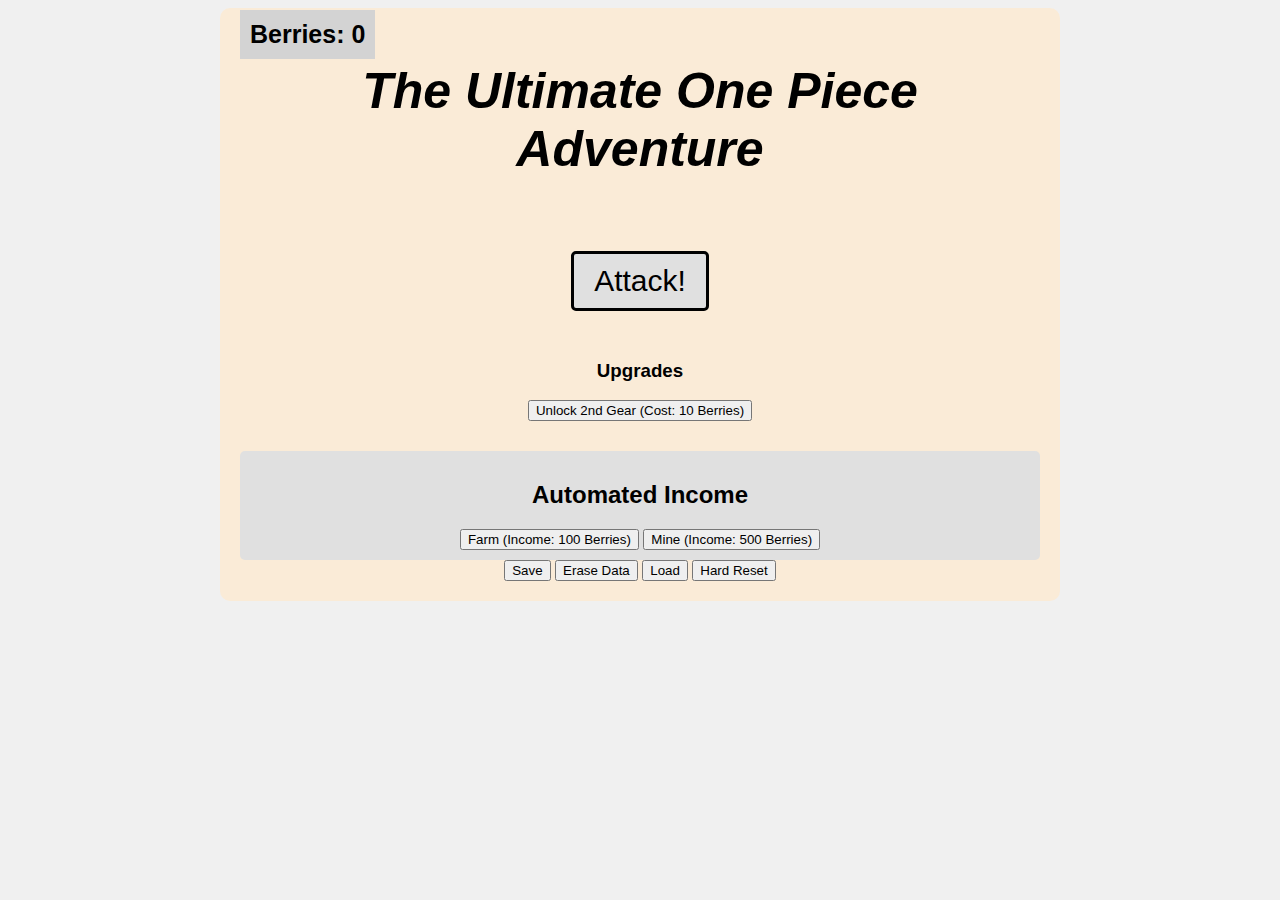
==== index.html @ 876e9862 "starting point" ====
<!DOCTYPE html>
<html lang="en">
  <head>
    <meta charset="UTF-8" />
    <meta name="viewport" content="width=device-width, initial-scale=1.0" />
    <title>One Piece Incremental Game</title>
    <link rel="stylesheet" href="style.css" />
  </head>
  <body>
    <div class="game-container">
      <h1 style="font-style: italic">The Ultimate One Piece Adventure</h1>
      <div id="currency-display">Berries: <span id="currency">0</span></div>
      <button id="click-button">Attack!</button>
      <div class="upgrades-section">
        <h3>Upgrades</h3>
        <button id="double-click-upgrade" class="upgrade-button">
          Unlock 2nd Gear (Cost: 10 Berries)
        </button>
      </div>
      <div class="income-section">
        <h2>Automated Income</h2>
        <button id="farm">Farm (Income: 100 Berries)</button>
        <button id="mine">Mine (Income: 500 Berries)</button>
      </div>
      <button id="save-button">Save</button>
      <button id="erase-button">Erase Data</button>
      <button id="load-button">Load</button>
      <button id="hard-reset-button">Hard Reset</button>
    </div>
    <script src="script.js"></script>
  </body>
</html>
---- style.css ----
body {
  font-family: Arial, sans-serif;
  text-align: center;
  background-color: #f0f0f0;
}
h1 {
  font-size: 50px;
  font-weight: bold;
  margin: 40px, 10p Ax;
  padding: 0;
}
.game-container {
  max-width: 800px;
  margin: 0 auto;
  text-align: center;
  background-color: #f0f0f0;
  padding: 20px;
  border-radius: 10px;
  background-color: antiquewhite;
}
.game-button {
  width: 100px; /* Adjust this value to your preferred width */
}

/*put display in top left corner */

#currency-display {
  position: absolute;
  top: 0;
  padding: 10px;
  margin: 10px 0;
  font-size: 25px;
  font-weight: bold;
  background-color: lightgray;
}

#click-button {
  margin: 40px 30px;
  background-color: #e0e0e0;
  border-radius: 5px;
  padding: 10px 20px;
  border: solid;
  font-size: 30px;
}

.upgrades-section {
  padding: 10px;
  border-radius: 5px;
  margin-bottom: 20px;
  margin-top: -20px;
  position: relative;
}

#upgrades {
  background-color: #e0e0e0;
  padding: 10px 20px;
  border-radius: 5px;
  border: solid; /* Add this line to remove the default button border */
}

.income-section {
  background-color: #e0e0e0;
  padding: 10px;
  border-radius: 5px;
}
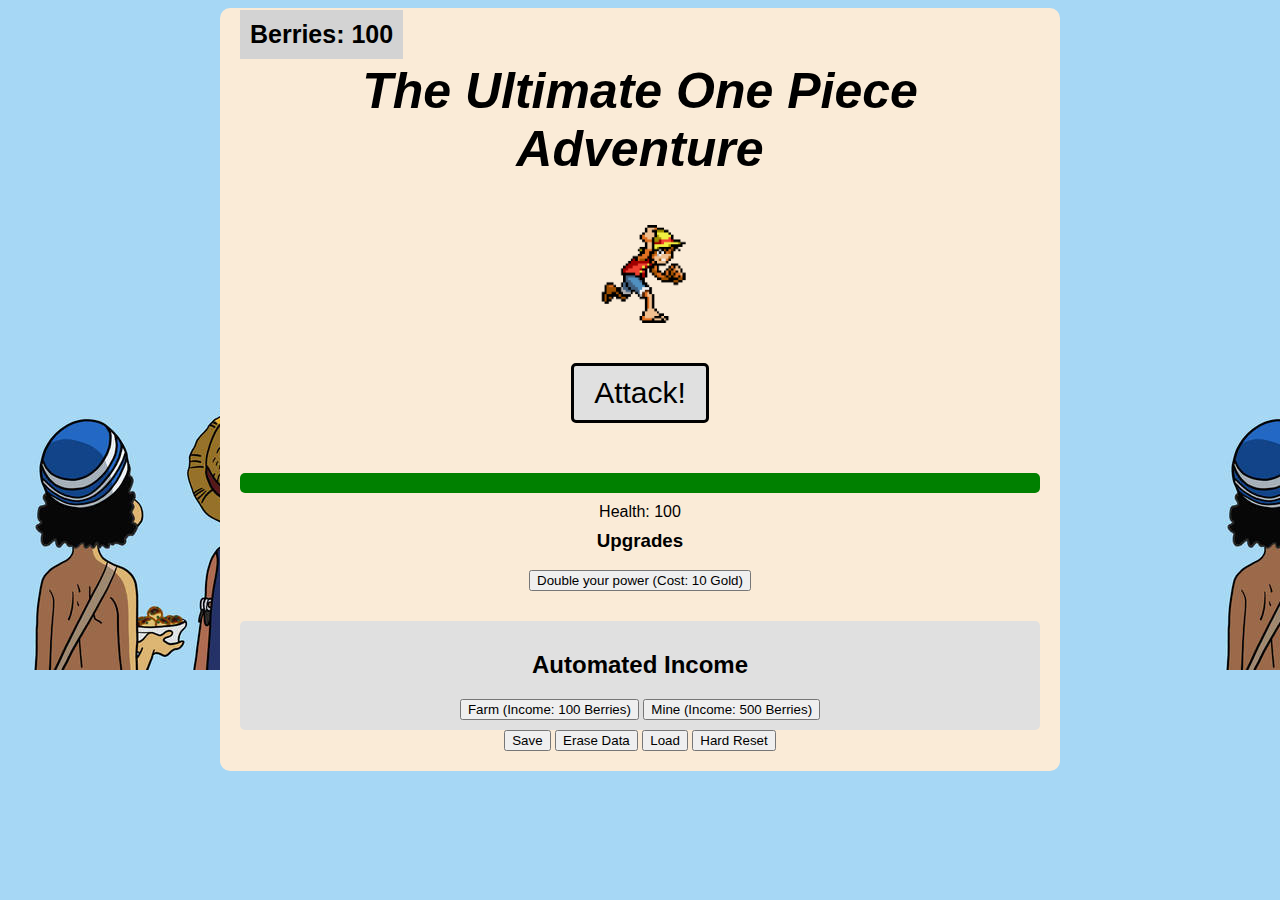
==== commit 0b50d534: "update" ====
--- a/index.html
+++ b/index.html
@@ -10,7 +10,21 @@
     <div class="game-container">
       <h1 style="font-style: italic">The Ultimate One Piece Adventure</h1>
       <div id="currency-display">Berries: <span id="currency">0</span></div>
+      <img
+        class="luffy"
+        src="luffy-running.gif"
+        alt="Luffy running"
+        style="width: 100px; height: auto"
+      />
+
       <button id="click-button">Attack!</button>
+      <div id="health-bar-container">
+        <div id="health-bar" style="width: 100%; background-color: green"></div>
+        <div id="health-bar-text-container">
+          <span id="health-bar-text">Health: </span><span id="health">100</span>
+        </div>
+      </div>
+
       <div class="upgrades-section">
         <h3>Upgrades</h3>
         <button id="double-click-upgrade" class="upgrade-button">
--- a/style.css
+++ b/style.css
@@ -1,4 +1,6 @@
 body {
+  background-image: url(Bg.jpg);
+  background-size: cover fixed;
   font-family: Arial, sans-serif;
   text-align: center;
   background-color: #f0f0f0;
@@ -8,6 +10,45 @@
   font-weight: bold;
   margin: 40px, 10p Ax;
   padding: 0;
+}
+#health-bar {
+  width: 100%;
+  height: 20px;
+  border-radius: 5px;
+  margin: 10px 0;
+  position: relative;
+  background-color: #e0e0e0;
+}
+
+#health-bar::before {
+  content: "";
+  position: absolute;
+  top: 0;
+  left: 0;
+  height: 100%;
+  border-radius: 5px;
+  background-color: red;
+  transition: width 0.5s ease-in-out;
+}
+
+#health-bar.green::before {
+  background-color: green;
+}
+
+#health-bar.yellow::before {
+  background-color: yellow;
+}
+
+#health-bar.red::before {
+  background-color: red;
+}
+
+.luffy {
+  position: center;
+  width: 100px;
+  height: 100px;
+  margin: 0 auto;
+  display: block;
 }
 .game-container {
   max-width: 800px;
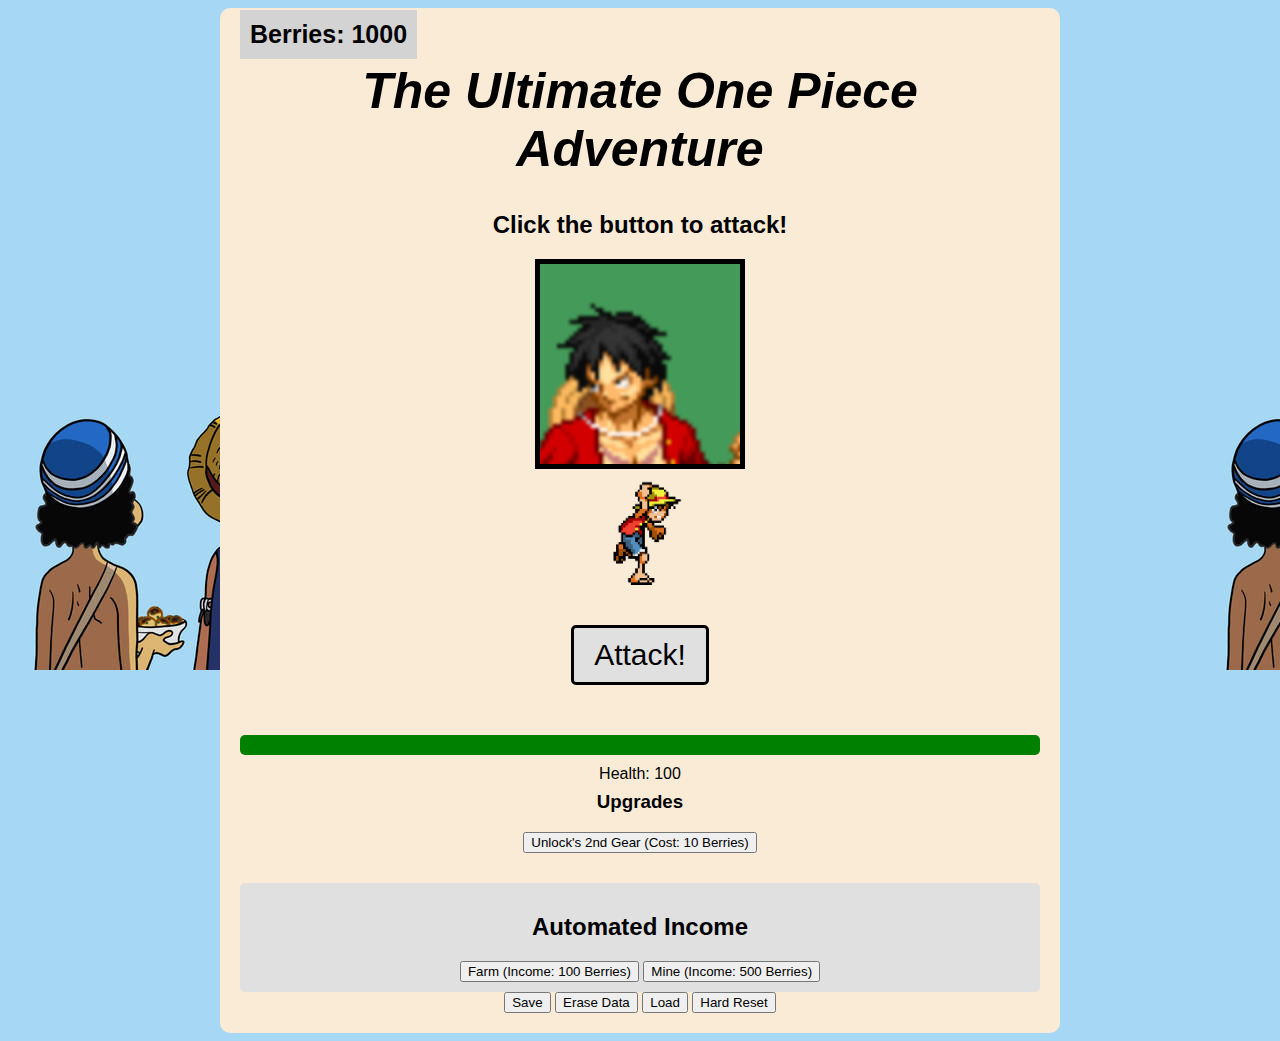
==== commit d985be8e: "1.02( attempting to add sprite)" ====
--- a/index.html
+++ b/index.html
@@ -9,7 +9,12 @@
   <body>
     <div class="game-container">
       <h1 style="font-style: italic">The Ultimate One Piece Adventure</h1>
+      <h2>Click the button to attack!</h2>
       <div id="currency-display">Berries: <span id="currency">0</span></div>
+      <div>
+        <canvas id="canvas" width="100" height="100"> </canvas>
+      </div>
+
       <img
         class="luffy"
         src="luffy-running.gif"
--- a/style.css
+++ b/style.css
@@ -84,6 +84,9 @@
   font-size: 30px;
 }
 
+#click-button:hover {
+  background-color: #b71515;
+}
 .upgrades-section {
   padding: 10px;
   border-radius: 5px;
@@ -104,3 +107,12 @@
   padding: 10px;
   border-radius: 5px;
 }
+
+#canvas {
+  position: absolute left;
+  width: 200px;
+  height: 200px;
+  top: 0;
+  left: 0;
+  border: 5px solid black;
+}
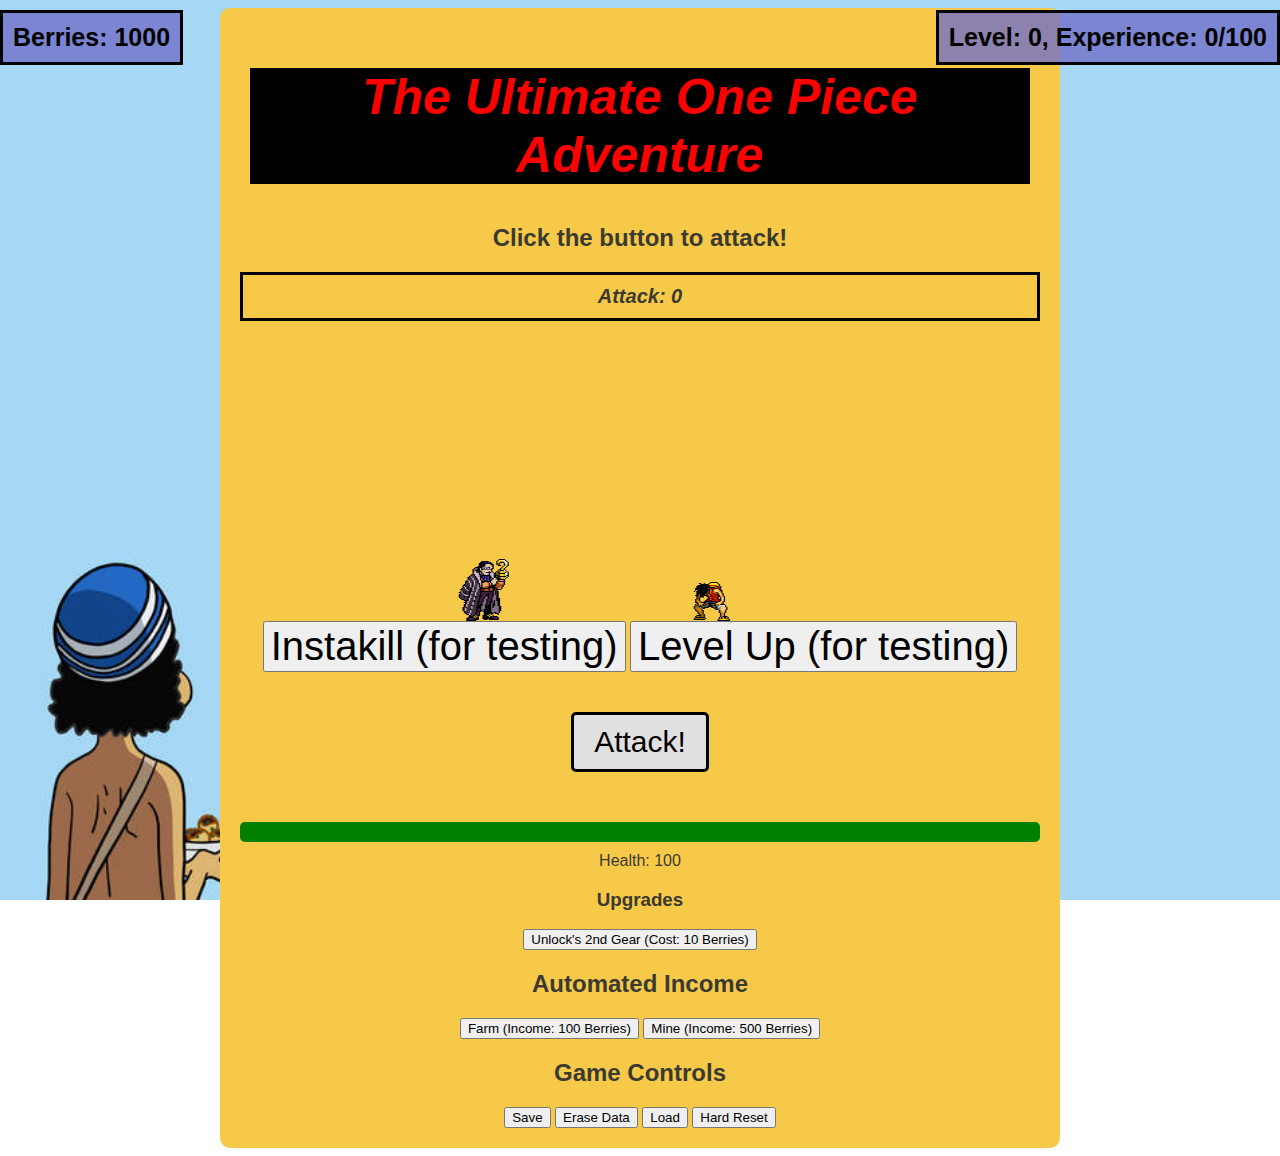
==== commit 26478eed: "0.01 a" ====
--- a/index.html
+++ b/index.html
@@ -11,16 +11,20 @@
       <h1 style="font-style: italic">The Ultimate One Piece Adventure</h1>
       <h2>Click the button to attack!</h2>
       <div id="currency-display">Berries: <span id="currency">0</span></div>
-      <div>
-        <canvas id="canvas" width="100" height="100"> </canvas>
-      </div>
+      <div id="exp-display">Level: 0, Experience: 0/100</div>
+      <div id="stats-display">Attack: 0</div>
 
       <img
         class="luffy"
-        src="luffy-running.gif"
+        src="luffy fighting.gif"
         alt="Luffy running"
-        style="width: 100px; height: auto"
+        style="width: 500px; height: 300px"
       />
+      <button style="font-size: 40px" id="instakill-button">
+        Instakill (for testing)
+      </button>
+      <button style="font-size: 40px" id="level-up-button">
+        Level Up (for testing)
 
       <button id="click-button">Attack!</button>
       <div id="health-bar-container">
@@ -41,10 +45,14 @@
         <button id="farm">Farm (Income: 100 Berries)</button>
         <button id="mine">Mine (Income: 500 Berries)</button>
       </div>
-      <button id="save-button">Save</button>
-      <button id="erase-button">Erase Data</button>
-      <button id="load-button">Load</button>
-      <button id="hard-reset-button">Hard Reset</button>
+
+      <div class="save-section">
+        <h2>Game Controls</h2>
+        <button id="save-button">Save</button>
+        <button id="erase-button">Erase Data</button>
+        <button id="load-button">Load</button>
+        <button id="hard-reset-button">Hard Reset</button>
+      </div>
     </div>
     <script src="script.js"></script>
   </body>
--- a/style.css
+++ b/style.css
@@ -1,23 +1,28 @@
 body {
   background-image: url(Bg.jpg);
-  background-size: cover fixed;
+  background-size: cover;
+  background-attachment: fixed;
   font-family: Arial, sans-serif;
   text-align: center;
-  background-color: #f0f0f0;
+  color: #3b3a30; /* A dark brown color for text */
 }
+
 h1 {
   font-size: 50px;
+  color: #ff0000; /* A dark blue color */
+  background-color: #000000;
   font-weight: bold;
-  margin: 40px, 10p Ax;
+  margin: 40px 10px;
   padding: 0;
 }
+
 #health-bar {
   width: 100%;
   height: 20px;
   border-radius: 5px;
   margin: 10px 0;
   position: relative;
-  background-color: #e0e0e0;
+  background-color: #3b3a30; /* A dark brown color */
 }
 
 #health-bar::before {
@@ -27,7 +32,7 @@
   left: 0;
   height: 100%;
   border-radius: 5px;
-  background-color: red;
+  background-color: #e63900; /* A bright red color */
   transition: width 0.5s ease-in-out;
 }
 
@@ -50,31 +55,66 @@
   margin: 0 auto;
   display: block;
 }
+
 .game-container {
   max-width: 800px;
   margin: 0 auto;
   text-align: center;
-  background-color: #f0f0f0;
+  background-color: #f7c948; /* A bright yellow */
   padding: 20px;
   border-radius: 10px;
-  background-color: antiquewhite;
-}
-.game-button {
-  width: 100px; /* Adjust this value to your preferred width */
 }
 
-/*put display in top left corner */
+.game-button {
+  background-color: #e63900; /* A bright red color */
+  color: white;
+  border: none;
+  padding: 15px 30px;
+  text-align: center;
+  text-decoration: none;
+  display: inline-block;
+  font-size: 16px;
+  margin: 4px 2px;
+  cursor: pointer;
+  transition-duration: 0.4s; /* Transition effect */
+}
+
+.game-button:hover {
+  background-color: #3b3a30; /* A dark brown color */
+  color: #f7c948; /* A bright yellow color */
+}
+
+#stats-display {
+  position: left 20px;
+  padding: 10px;
+  border: solid black;
+  font-weight: bold;
+  font-size: 20px;
+  font-style: italic;
+}
+
+#currency-display,
+#exp-display {
+  padding: 10px;
+  margin: 10px 0;
+  font-size: 25px;
+  font-weight: bold;
+  border: solid black;
+  color: #000000; /* A bright red color */
+  background-color: rgba(112, 111, 199, 0.792);
+}
+
+#exp-display {
+  position: absolute;
+  top: 0;
+  right: 0;
+}
 
 #currency-display {
   position: absolute;
   top: 0;
-  padding: 10px;
-  margin: 10px 0;
-  font-size: 25px;
-  font-weight: bold;
-  background-color: lightgray;
+  left: 0;
 }
-
 #click-button {
   margin: 40px 30px;
   background-color: #e0e0e0;
@@ -83,36 +123,12 @@
   border: solid;
   font-size: 30px;
 }
-
 #click-button:hover {
-  background-color: #b71515;
+  background-color: #c86565;
 }
-.upgrades-section {
-  padding: 10px;
-  border-radius: 5px;
-  margin-bottom: 20px;
-  margin-top: -20px;
-  position: relative;
+#level-up-button:hover {
+  background-color: #fff707;
 }
-
-#upgrades {
-  background-color: #e0e0e0;
-  padding: 10px 20px;
-  border-radius: 5px;
-  border: solid; /* Add this line to remove the default button border */
+#instakill-button:hover {
+  background-color: #ff0000;
 }
-
-.income-section {
-  background-color: #e0e0e0;
-  padding: 10px;
-  border-radius: 5px;
-}
-
-#canvas {
-  position: absolute left;
-  width: 200px;
-  height: 200px;
-  top: 0;
-  left: 0;
-  border: 5px solid black;
-}
